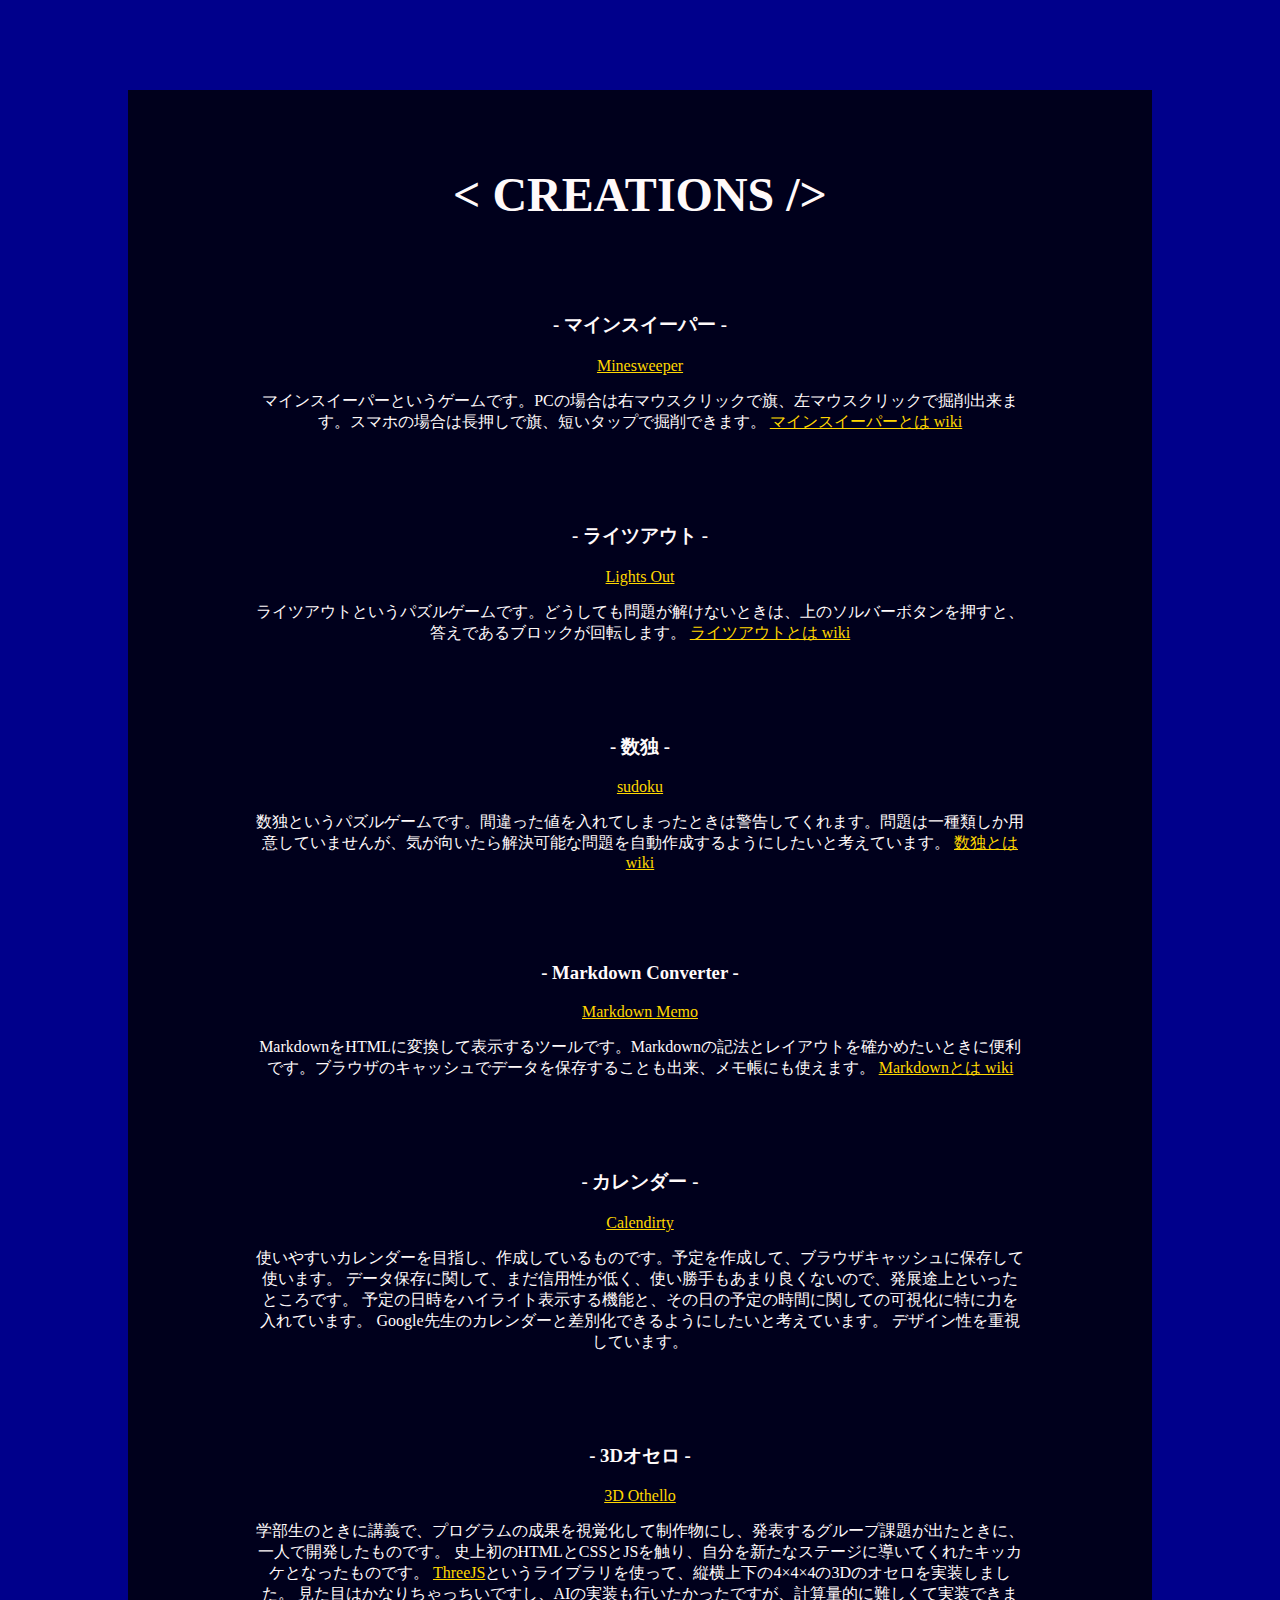
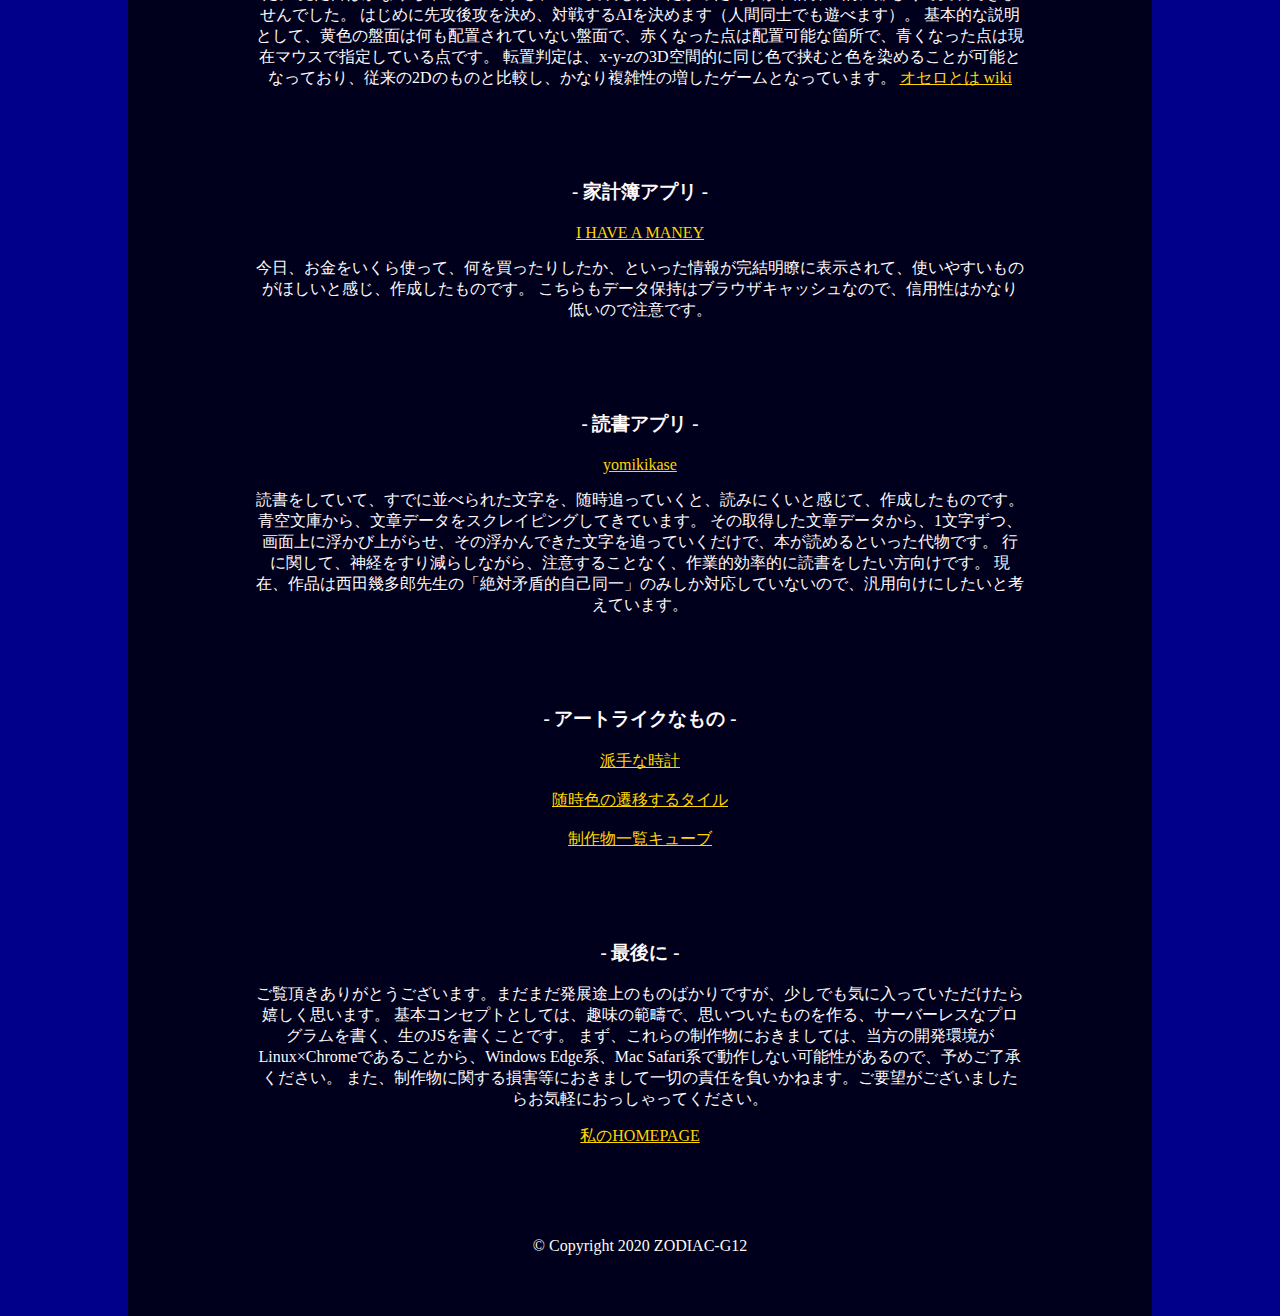
==== description.html @ a521e966 "ok" ====
<!DOCTYPE html>
<html lang='en'>
    <head>
        <meta http-equiv="Content-Type" content="text/html; charset=UTF-8">
        <meta name="ZODIAC-G12" content="HTMQ">
        <meta name="keywords" content="zodiac,ZODIAC,ZODIAC_G12,ZODIAC-G12,HOMEPAGE">
        <meta name="description" content="ZODIAC HOMEPAGE">
        <meta name="robots" content="all">
        <meta name="viewport" content="width=device-width, initial-scale=1">
        <meta name="theme-color" content="#4169E1" />
        <title>ZODIAC CREATIONS</title>
        <link rel="stylesheet" type="text/css" media="screen,print" href="description.css" />
        <script type="text/javascript" src="description.js"></script>
    </head>

    <body>
        <main>
            <h1 style="font-size: 300%;">&lt; CREATIONS /&gt;</h1>

            <h3>- マインスイーパー -</h3>
            <a class="link" href="https://zodiac-g12.github.io/main/form/">Minesweeper</a>
            <p>マインスイーパーというゲームです。PCの場合は右マウスクリックで旗、左マウスクリックで掘削出来ます。スマホの場合は長押しで旗、短いタップで掘削できます。
                <a class="link" href="https://ja.wikipedia.org/wiki/%E3%83%9E%E3%82%A4%E3%83%B3%E3%82%B9%E3%82%A4%E3%83%BC%E3%83%91">マインスイーパーとは wiki</a>
            </p>

            <h3>- ライツアウト -</h3>
            <a class="link" href="https://zodiac-g12.github.io/LightsOut/">Lights Out</a>
            <p>ライツアウトというパズルゲームです。どうしても問題が解けないときは、上のソルバーボタンを押すと、答えであるブロックが回転します。
                <a class="link" href="https://ja.wikipedia.org/wiki/%E3%83%A9%E3%82%A4%E3%83%84%E3%82%A2%E3%82%A6%E3%83%88">ライツアウトとは wiki</a>
            </p>

            <h3>- 数独 -</h3>
            <a class="link" href="https://zodiac-g12.github.io/sudoku/num/">sudoku</a>
            <p>数独というパズルゲームです。間違った値を入れてしまったときは警告してくれます。問題は一種類しか用意していませんが、気が向いたら解決可能な問題を自動作成するようにしたいと考えています。
                <a class="link" href="https://ja.wikipedia.org/wiki/%E6%95%B0%E7%8B%AC">数独とは wiki</a>
            </p>

            <h3>- Markdown Converter -</h3>
            <a class="link" href="https://zodiac-g12.github.io/mtt/">Markdown Memo</a>
            <p>MarkdownをHTMLに変換して表示するツールです。Markdownの記法とレイアウトを確かめたいときに便利です。ブラウザのキャッシュでデータを保存することも出来、メモ帳にも使えます。
                <a class="link" href="https://ja.wikipedia.org/wiki/Markdown">Markdownとは wiki</a>
            </p>

            <h3>- カレンダー -</h3>
            <a class="link" href="https://zodiac-g12.github.io/Calendirty/">Calendirty</a>
            <p>使いやすいカレンダーを目指し、作成しているものです。予定を作成して、ブラウザキャッシュに保存して使います。
            データ保存に関して、まだ信用性が低く、使い勝手もあまり良くないので、発展途上といったところです。
            予定の日時をハイライト表示する機能と、その日の予定の時間に関しての可視化に特に力を入れています。
            Google先生のカレンダーと差別化できるようにしたいと考えています。
            デザイン性を重視しています。</p>

            <h3>- 3Dオセロ -</h3>
            <a class="link" href="https://zodiac-g12.github.io/3dd/">3D Othello</a>
            <p>学部生のときに講義で、プログラムの成果を視覚化して制作物にし、発表するグループ課題が出たときに、一人で開発したものです。
            史上初のHTMLとCSSとJSを触り、自分を新たなステージに導いてくれたキッカケとなったものです。
            <a class="link" href="https://threejs.org/">ThreeJS</a>というライブラリを使って、縦横上下の4×4×4の3Dのオセロを実装しました。
            見た目はかなりちゃっちいですし、AIの実装も行いたかったですが、計算量的に難しくて実装できませんでした。
            はじめに先攻後攻を決め、対戦するAIを決めます（人間同士でも遊べます）。
            基本的な説明として、黄色の盤面は何も配置されていない盤面で、赤くなった点は配置可能な箇所で、青くなった点は現在マウスで指定している点です。
            転置判定は、x-y-zの3D空間的に同じ色で挟むと色を染めることが可能となっており、従来の2Dのものと比較し、かなり複雑性の増したゲームとなっています。
                <a class="link" href="https://ja.wikipedia.org/wiki/%E3%82%AA%E3%82%BB%E3%83%AD_(%E9%81%8A%E6%88%AF://ja.wikipedia.org/wiki/%E3%82%AA%E3%82%BB%E3%83%AD_(%E9%81%8A%E6%88%AF)">オセロとは wiki</a>
            </p>

            <h3>- 家計簿アプリ -</h3>
            <a class="link" href="https://zodiac-g12.github.io/money/">I HAVE A MANEY</a>
            <p>今日、お金をいくら使って、何を買ったりしたか、といった情報が完結明瞭に表示されて、使いやすいものがほしいと感じ、作成したものです。
            こちらもデータ保持はブラウザキャッシュなので、信用性はかなり低いので注意です。
            </p>

            <h3>- 読書アプリ -</h3>
            <a class="link" href="https://zodiac-g12.github.io/yomikikase/">yomikikase</a>
            <p>読書をしていて、すでに並べられた文字を、随時追っていくと、読みにくいと感じて、作成したものです。
            青空文庫から、文章データをスクレイピングしてきています。
            その取得した文章データから、1文字ずつ、画面上に浮かび上がらせ、その浮かんできた文字を追っていくだけで、本が読めるといった代物です。
            行に関して、神経をすり減らしながら、注意することなく、作業的効率的に読書をしたい方向けです。
            現在、作品は西田幾多郎先生の「絶対矛盾的自己同一」のみしか対応していないので、汎用向けにしたいと考えています。
            </p>

            <h3>- アートライクなもの -</h3>
            <p>
                <a class="link" href="https://zodiac-g12.github.io/mira/">派手な時計</a>
                <br/>
                <br/>
                <a class="link" href="https://zodiac-g12.github.io/tail/">随時色の遷移するタイル</a>
                <br/>
                <br/>
                <a class="link" href="https://zodiac-g12.github.io/creation/">制作物一覧キューブ</a>
            </p>

            <h3>- 最後に -</h3>
            <p>ご覧頂きありがとうございます。まだまだ発展途上のものばかりですが、少しでも気に入っていただけたら嬉しく思います。
            基本コンセプトとしては、趣味の範疇で、思いついたものを作る、サーバーレスなプログラムを書く、生のJSを書くことです。
            まず、これらの制作物におきましては、当方の開発環境がLinux×Chromeであることから、Windows Edge系、Mac Safari系で動作しない可能性があるので、予めご了承ください。
            また、制作物に関する損害等におきまして一切の責任を負いかねます。ご要望がございましたらお気軽におっしゃってください。
            </p>
            <a class="link" href="https://zodiac-g12.github.io/homepage/">私のHOMEPAGE</a>

            <footer>
                <p>&copy; Copyright 2020 ZODIAC-G12<p>
            </footer>
        </main>
    </body>

</html>
---- description.css ----
body{
    margin: 0;
    padding: 0;
    width: 100vw;
    height: 100vh;
    background: darkblue;
}

main{
    position: absolute;
    text-align: center;
    color: snow;
    margin: 10vh 0 10vh 10vw;
    padding: 5vh 0 5vh 0;
    width: 80vw;
    background: rgba(0,0,0,0.8);
    z-index: 100;
}

h3{
    margin-top: 10vh;
}

p{
    padding: 0 10vw 0 10vw;
}

.link{
    color: gold;
}

footer{
    text-align: center;
    margin: 10vh 0 0 0;
    color: snow;
}

.upper, .downer{
    padding: 0;
    margin: 0;
    position: absolute;
}
 
.upper{
    background: rgba(60, 179, 113, 0.5);
    animation: up linear 20s infinite; 
}
 
.downer{
    background: rgba(255, 127, 80, 0.5);
    left: 100vw;
    animation: down linear 20s infinite;
}
 
@keyframes up{
    0%{
    }
    100%{
        transform: translate(125vw, -100vh);
    }
}
 
@keyframes down{
    0%{
    }
    100%{
        transform: translate(-125vw, 100vh);
    }
}
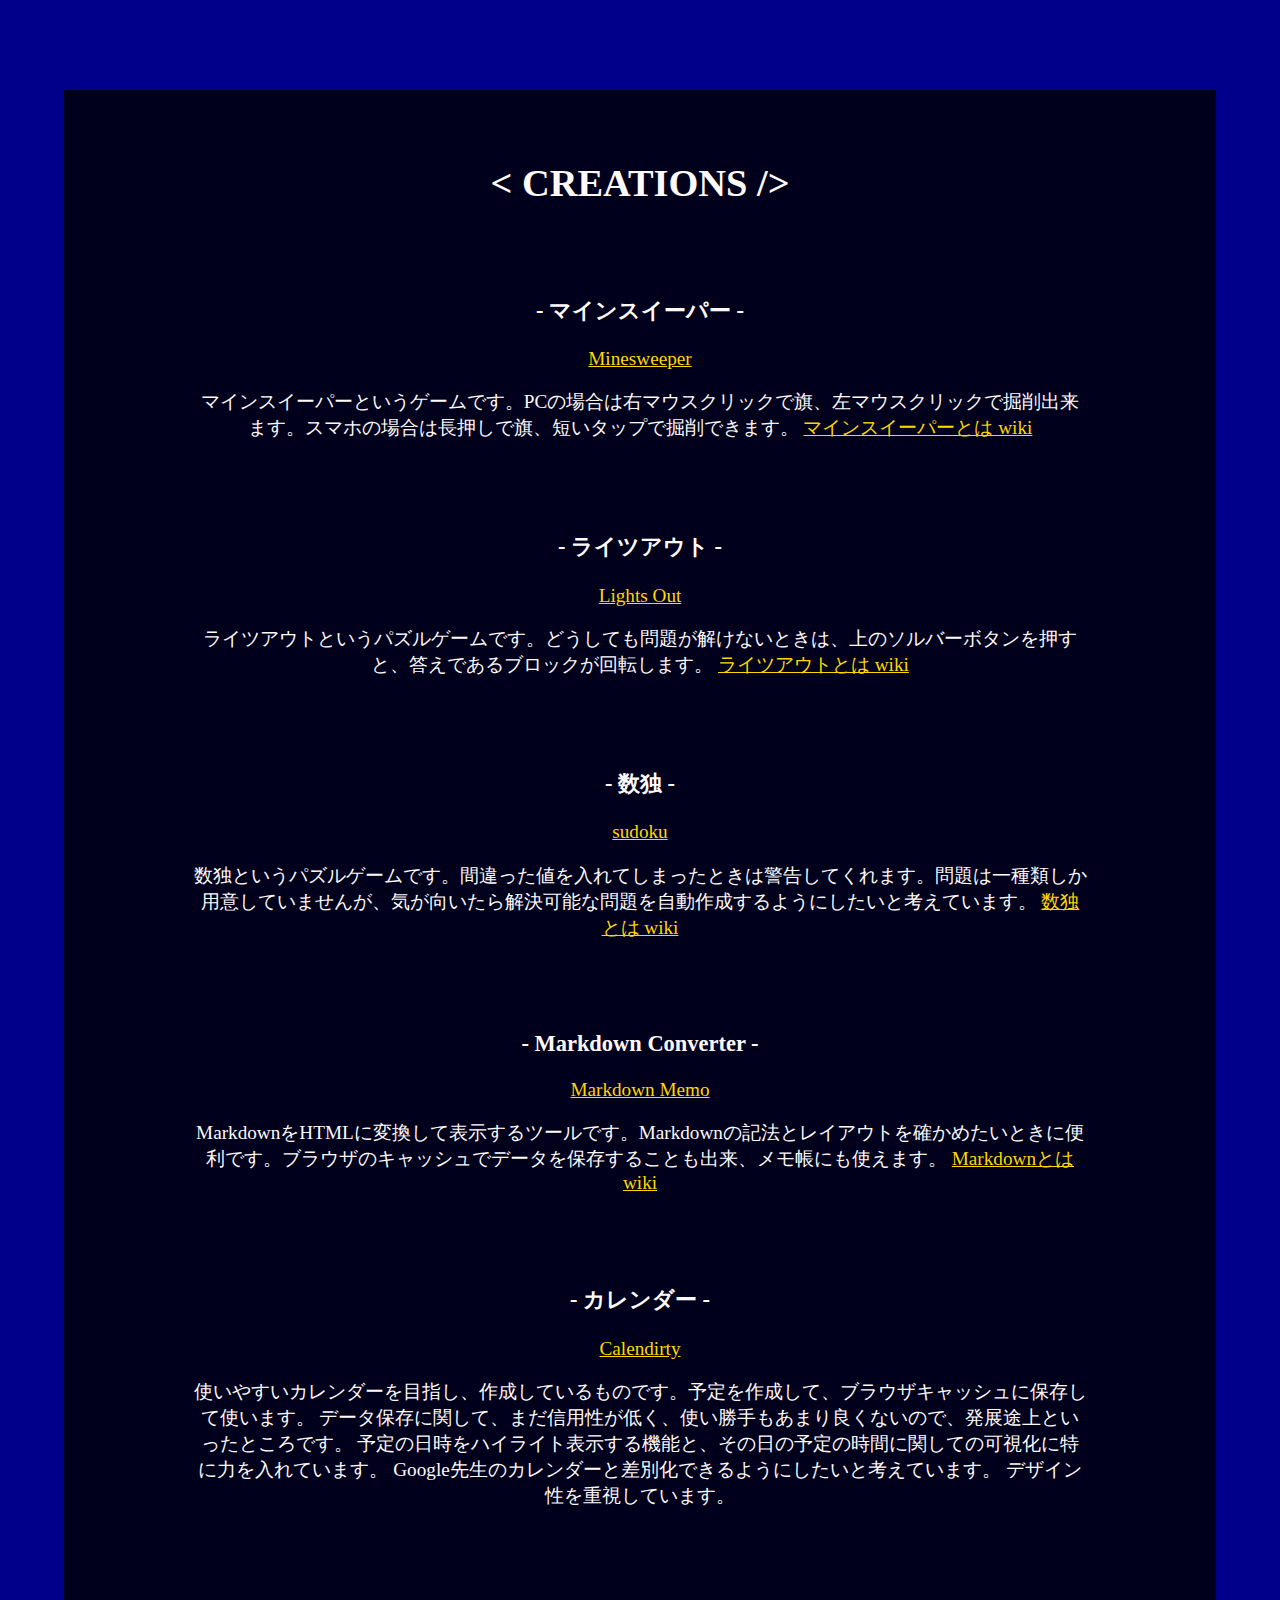
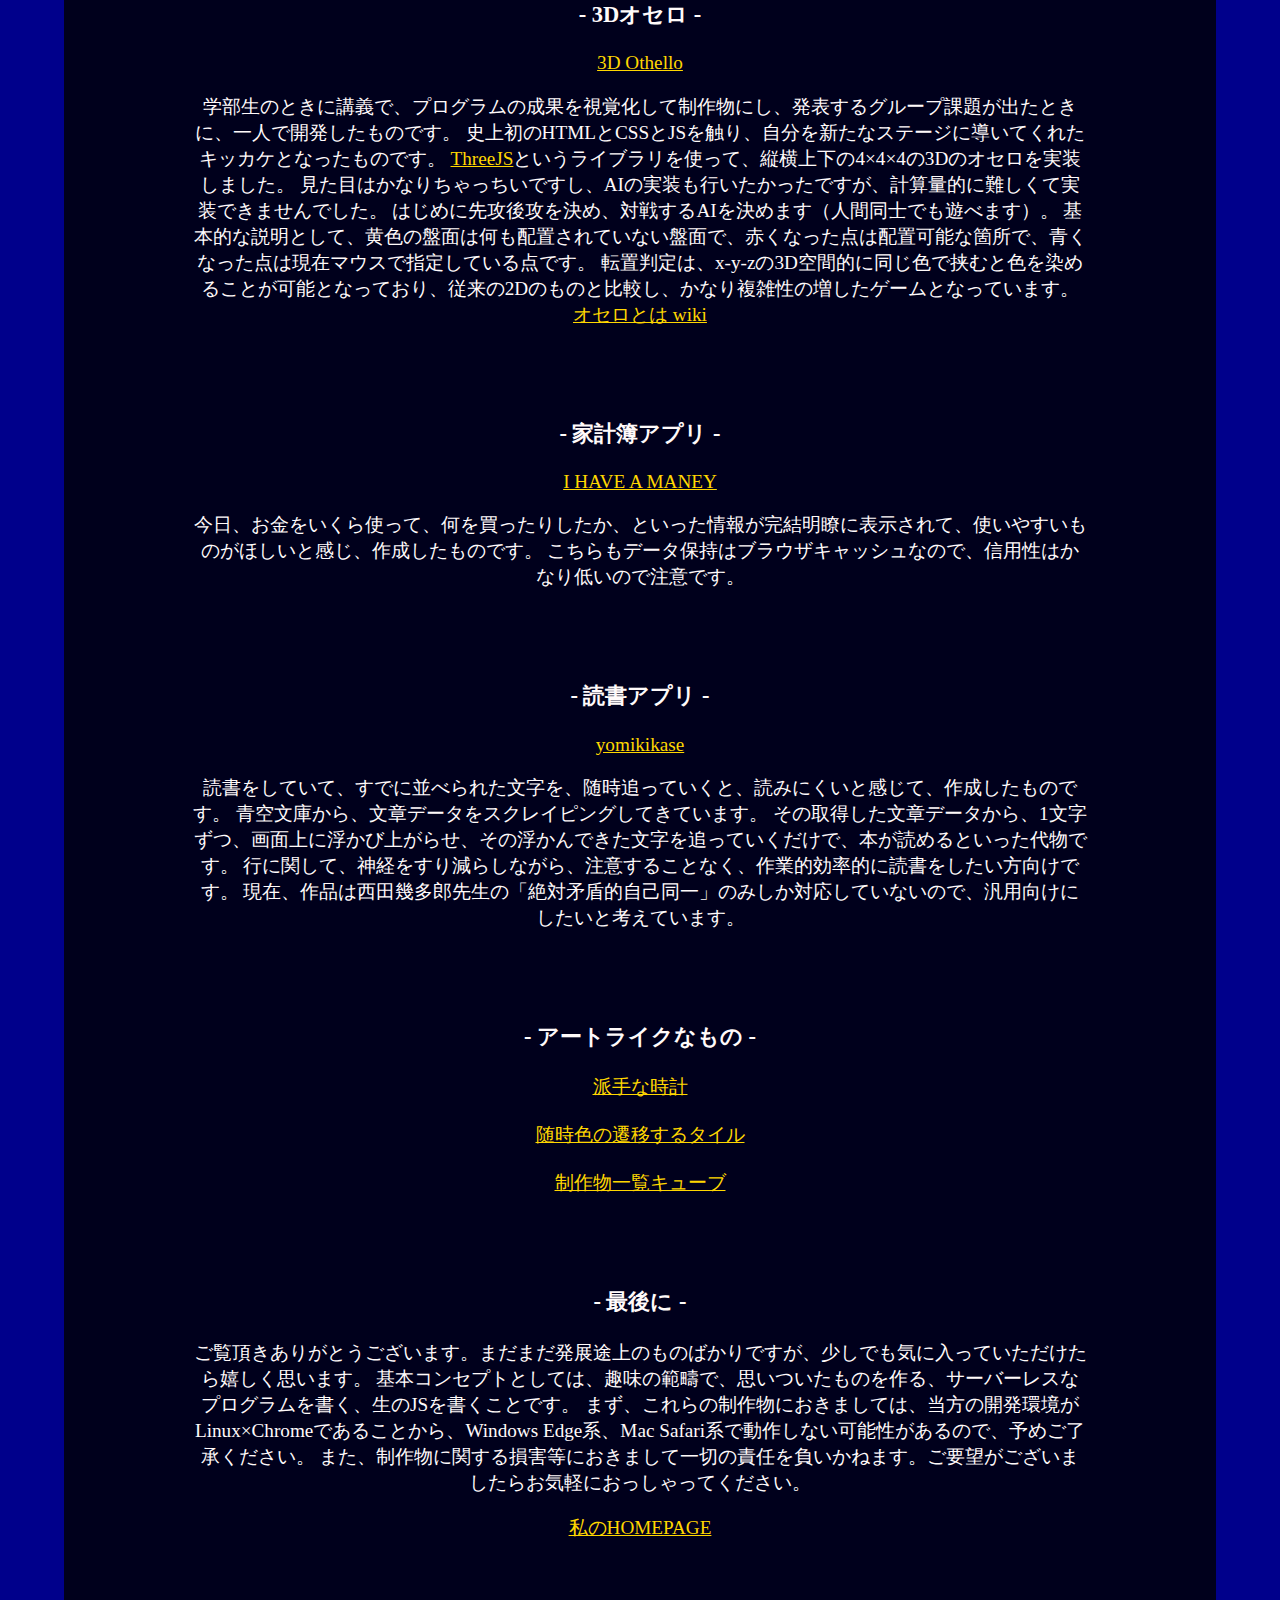
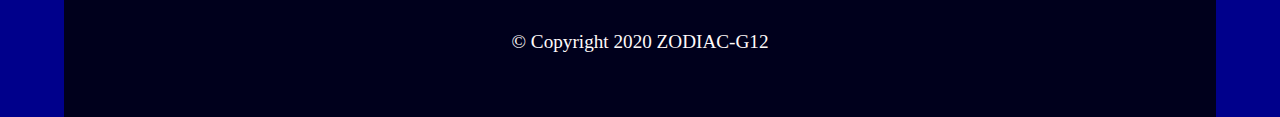
==== commit 73fb713b: "ng" ====
--- a/description.html
+++ b/description.html
@@ -15,7 +15,7 @@
 
     <body>
         <main>
-            <h1 style="font-size: 300%;">&lt; CREATIONS /&gt;</h1>
+            <h1 style="">&lt; CREATIONS /&gt;</h1>
 
             <h3>- マインスイーパー -</h3>
             <a class="link" href="https://zodiac-g12.github.io/main/form/">Minesweeper</a>
--- a/description.css
+++ b/description.css
@@ -1,4 +1,20 @@
+/* 縦長 */
+@media screen and (orientation: portrait) {
+    :root{
+        --font-size: 3.5vw;
+    }
+}
+
+/* 横長 */
+@media screen and (orientation: landscape) {
+    :root{
+        --font-size: 1.5vw;
+    }
+}
+
+
 body{
+    font-size: var(--font-size);
     margin: 0;
     padding: 0;
     width: 100vw;
@@ -10,9 +26,9 @@
     position: absolute;
     text-align: center;
     color: snow;
-    margin: 10vh 0 10vh 10vw;
+    margin: 10vh 0 10vh 5vw;
     padding: 5vh 0 5vh 0;
-    width: 80vw;
+    width: 90vw;
     background: rgba(0,0,0,0.8);
     z-index: 100;
 }
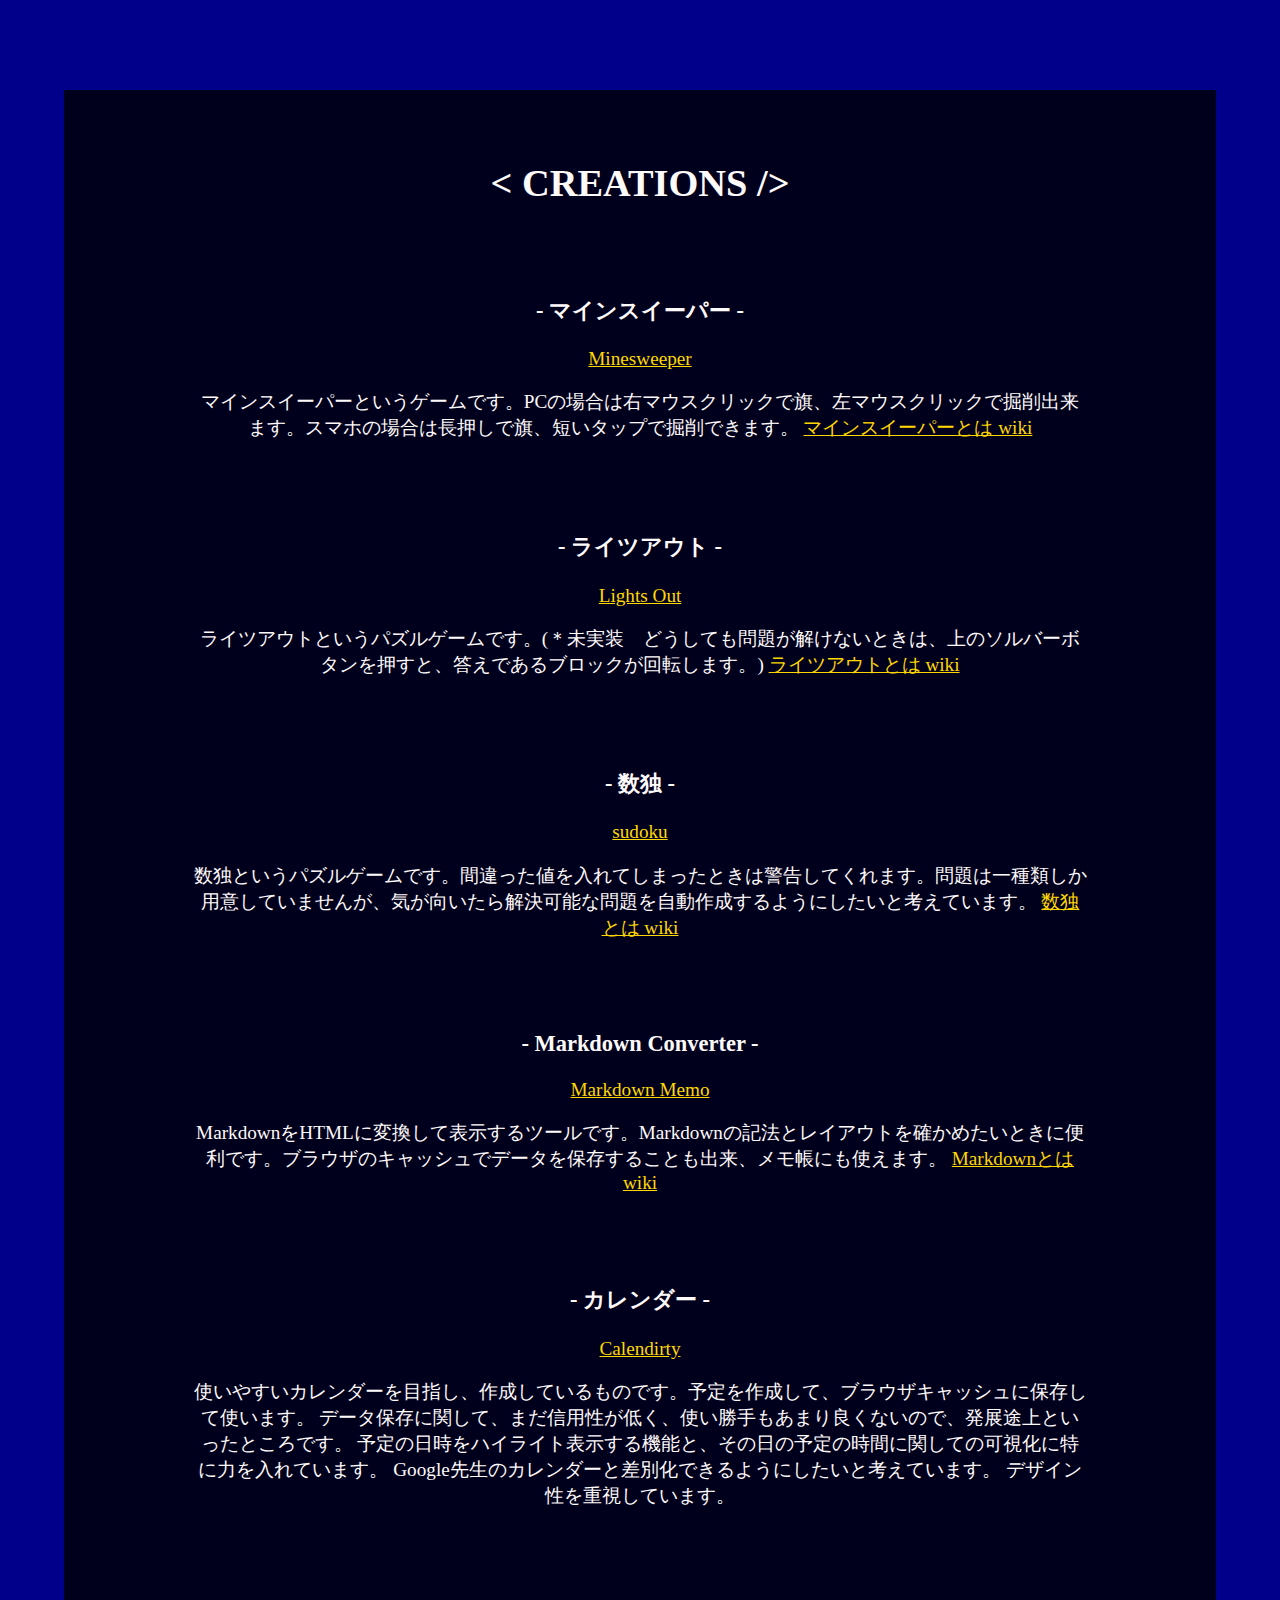
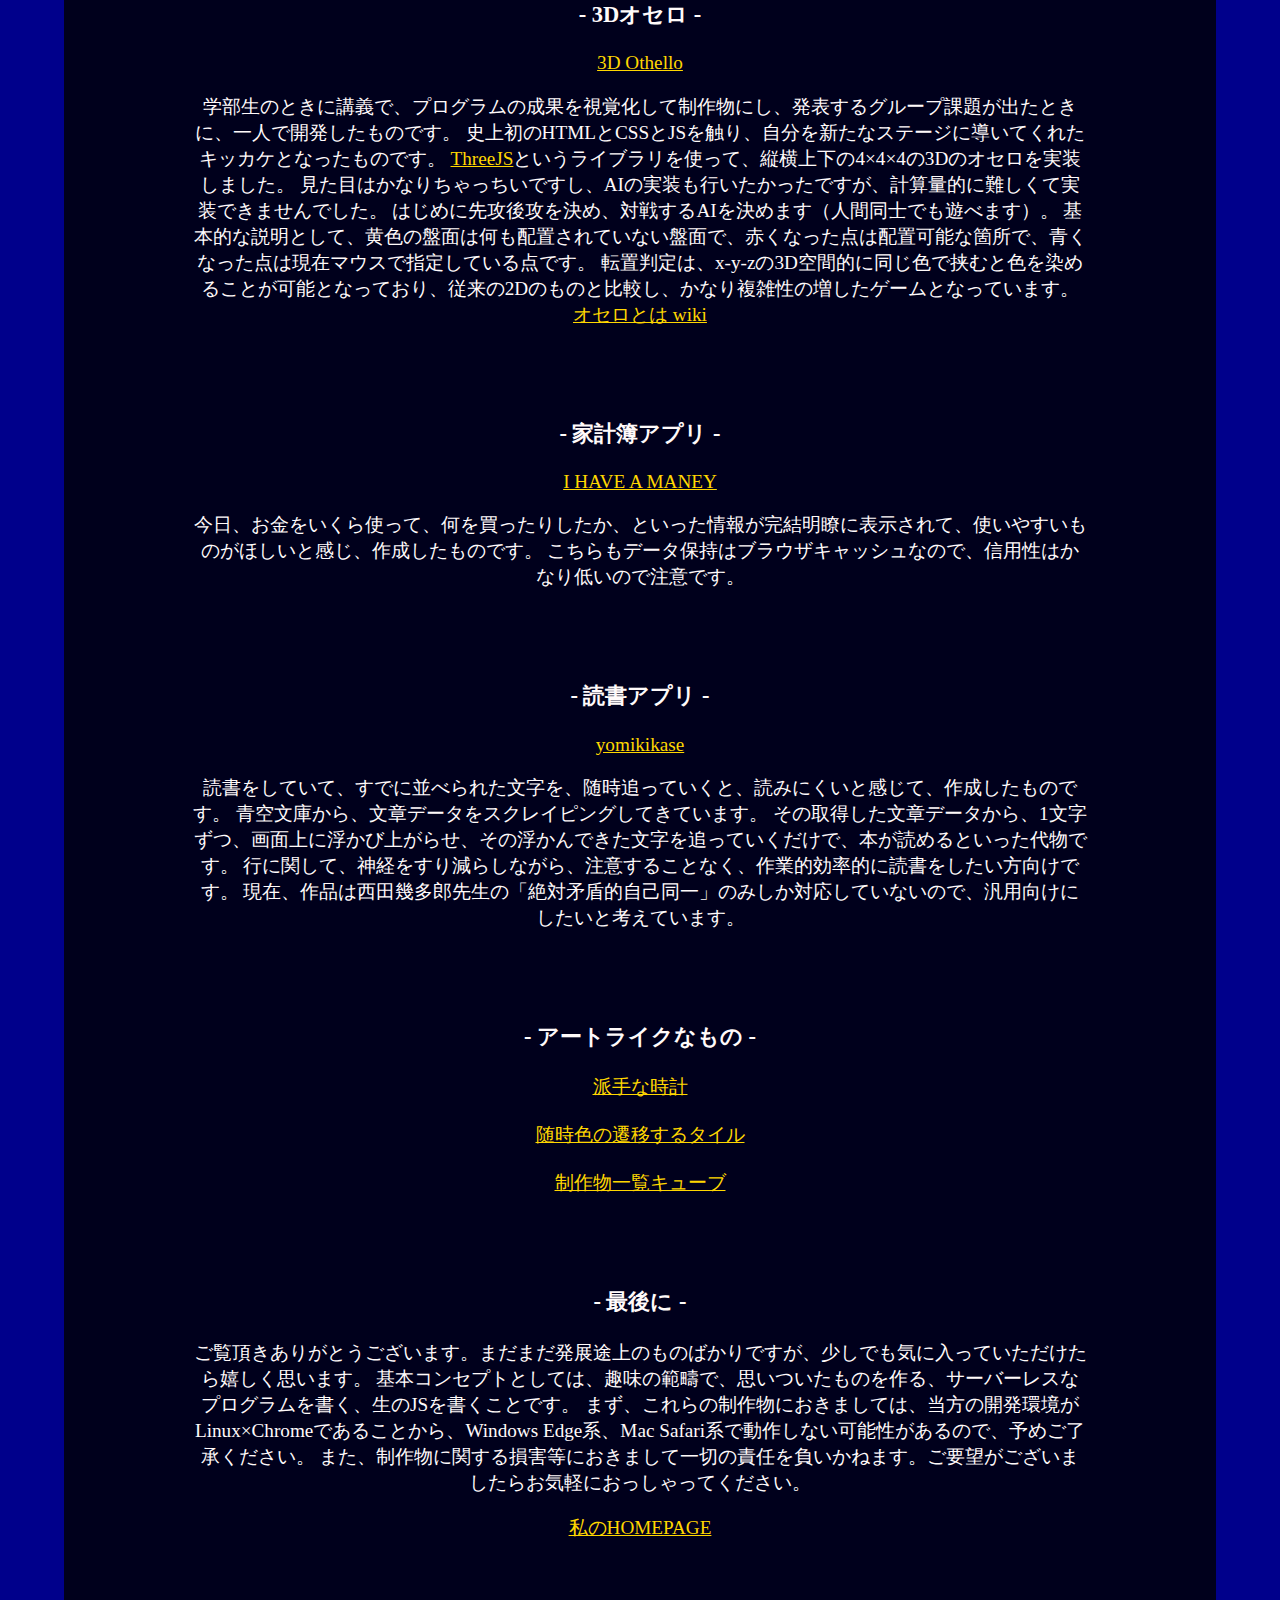
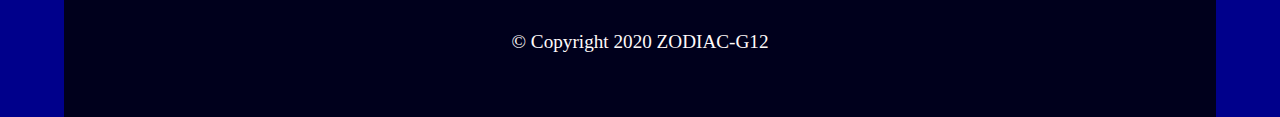
==== commit 2c4ea74a: "description.html" ====
--- a/description.html
+++ b/description.html
@@ -24,8 +24,8 @@
             </p>
 
             <h3>- ライツアウト -</h3>
-            <a class="link" href="https://zodiac-g12.github.io/LightsOut/">Lights Out</a>
-            <p>ライツアウトというパズルゲームです。どうしても問題が解けないときは、上のソルバーボタンを押すと、答えであるブロックが回転します。
+            <a class="link" href="https://zodiac-g12.github.io/lightouts/">Lights Out</a>
+            <p>ライツアウトというパズルゲームです。(＊未実装　どうしても問題が解けないときは、上のソルバーボタンを押すと、答えであるブロックが回転します。)
                 <a class="link" href="https://ja.wikipedia.org/wiki/%E3%83%A9%E3%82%A4%E3%83%84%E3%82%A2%E3%82%A6%E3%83%88">ライツアウトとは wiki</a>
             </p>
 
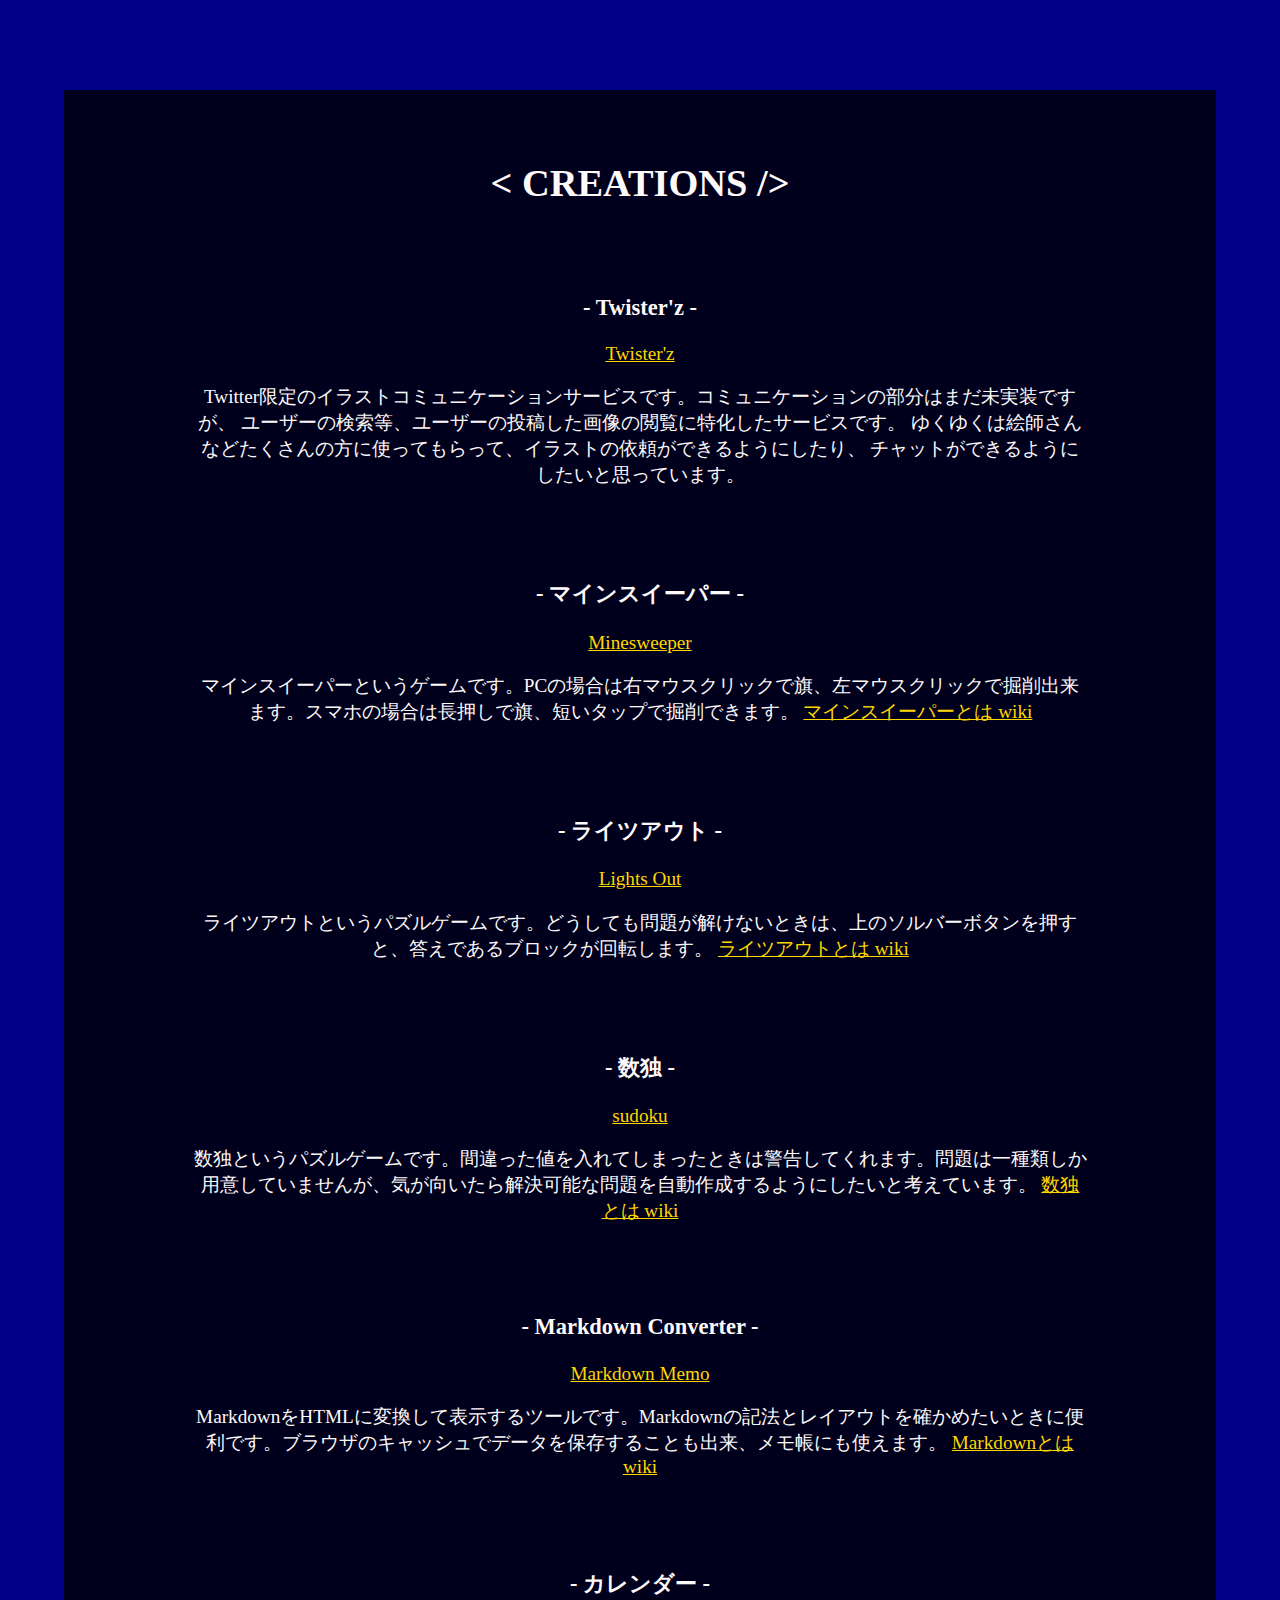
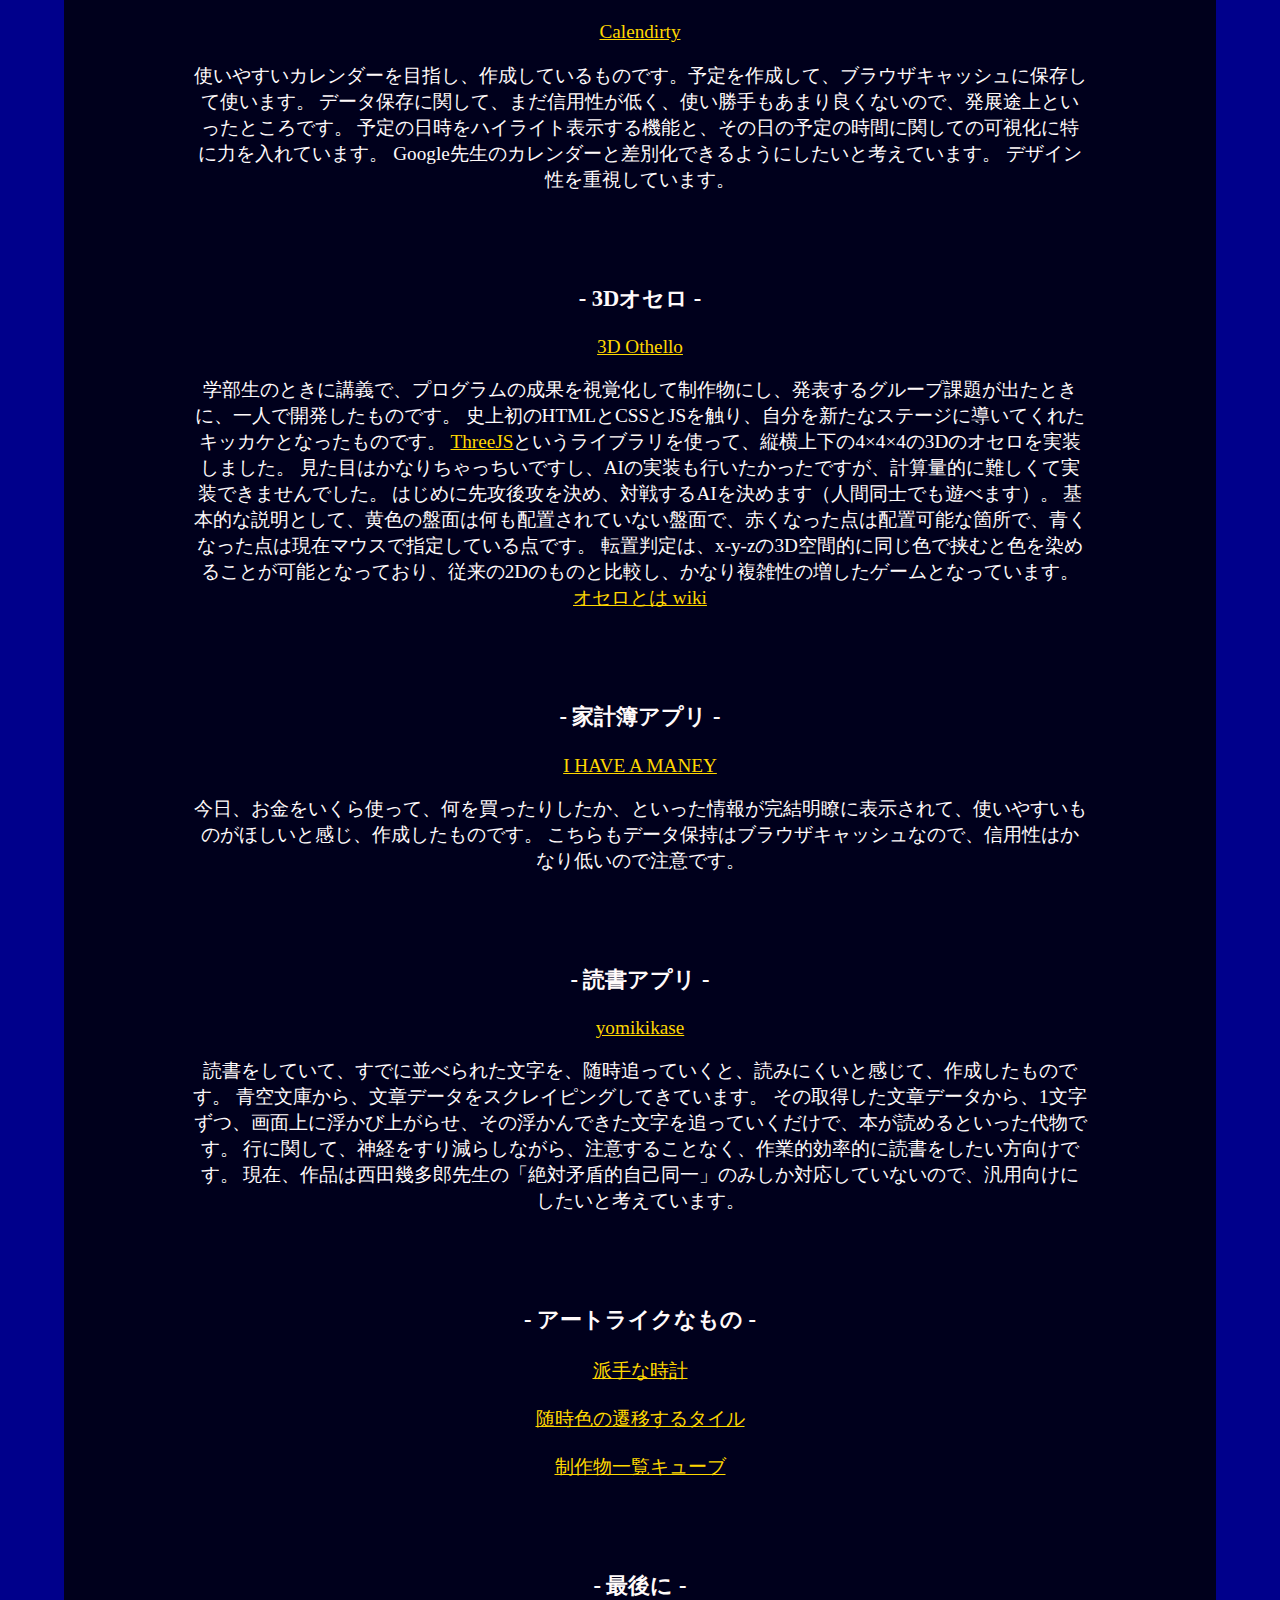
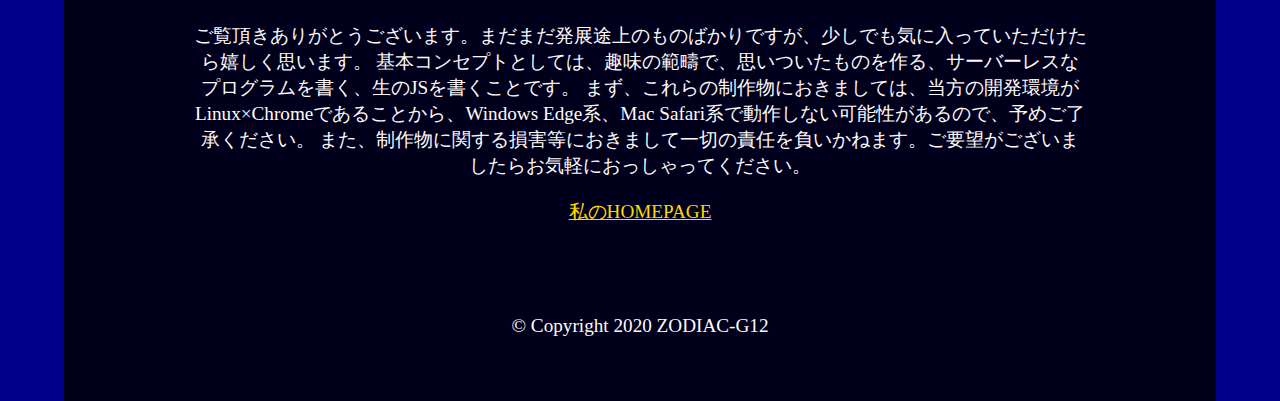
==== commit 3e1b7634: "twisterとlightout" ====
--- a/description.html
+++ b/description.html
@@ -17,6 +17,15 @@
         <main>
             <h1 style="">&lt; CREATIONS /&gt;</h1>
 
+            <h3>- Twister'z -</h3>
+            <a class="link" href="https://twister-z.web.app/">Twister'z</a>
+            <p>
+                Twitter限定のイラストコミュニケーションサービスです。コミュニケーションの部分はまだ未実装ですが、
+                ユーザーの検索等、ユーザーの投稿した画像の閲覧に特化したサービスです。
+                ゆくゆくは絵師さんなどたくさんの方に使ってもらって、イラストの依頼ができるようにしたり、
+                チャットができるようにしたいと思っています。
+            </p>
+
             <h3>- マインスイーパー -</h3>
             <a class="link" href="https://zodiac-g12.github.io/main/form/">Minesweeper</a>
             <p>マインスイーパーというゲームです。PCの場合は右マウスクリックで旗、左マウスクリックで掘削出来ます。スマホの場合は長押しで旗、短いタップで掘削できます。
@@ -25,7 +34,7 @@
 
             <h3>- ライツアウト -</h3>
             <a class="link" href="https://zodiac-g12.github.io/lightouts/">Lights Out</a>
-            <p>ライツアウトというパズルゲームです。(＊未実装　どうしても問題が解けないときは、上のソルバーボタンを押すと、答えであるブロックが回転します。)
+            <p>ライツアウトというパズルゲームです。どうしても問題が解けないときは、上のソルバーボタンを押すと、答えであるブロックが回転します。
                 <a class="link" href="https://ja.wikipedia.org/wiki/%E3%83%A9%E3%82%A4%E3%83%84%E3%82%A2%E3%82%A6%E3%83%88">ライツアウトとは wiki</a>
             </p>
 
